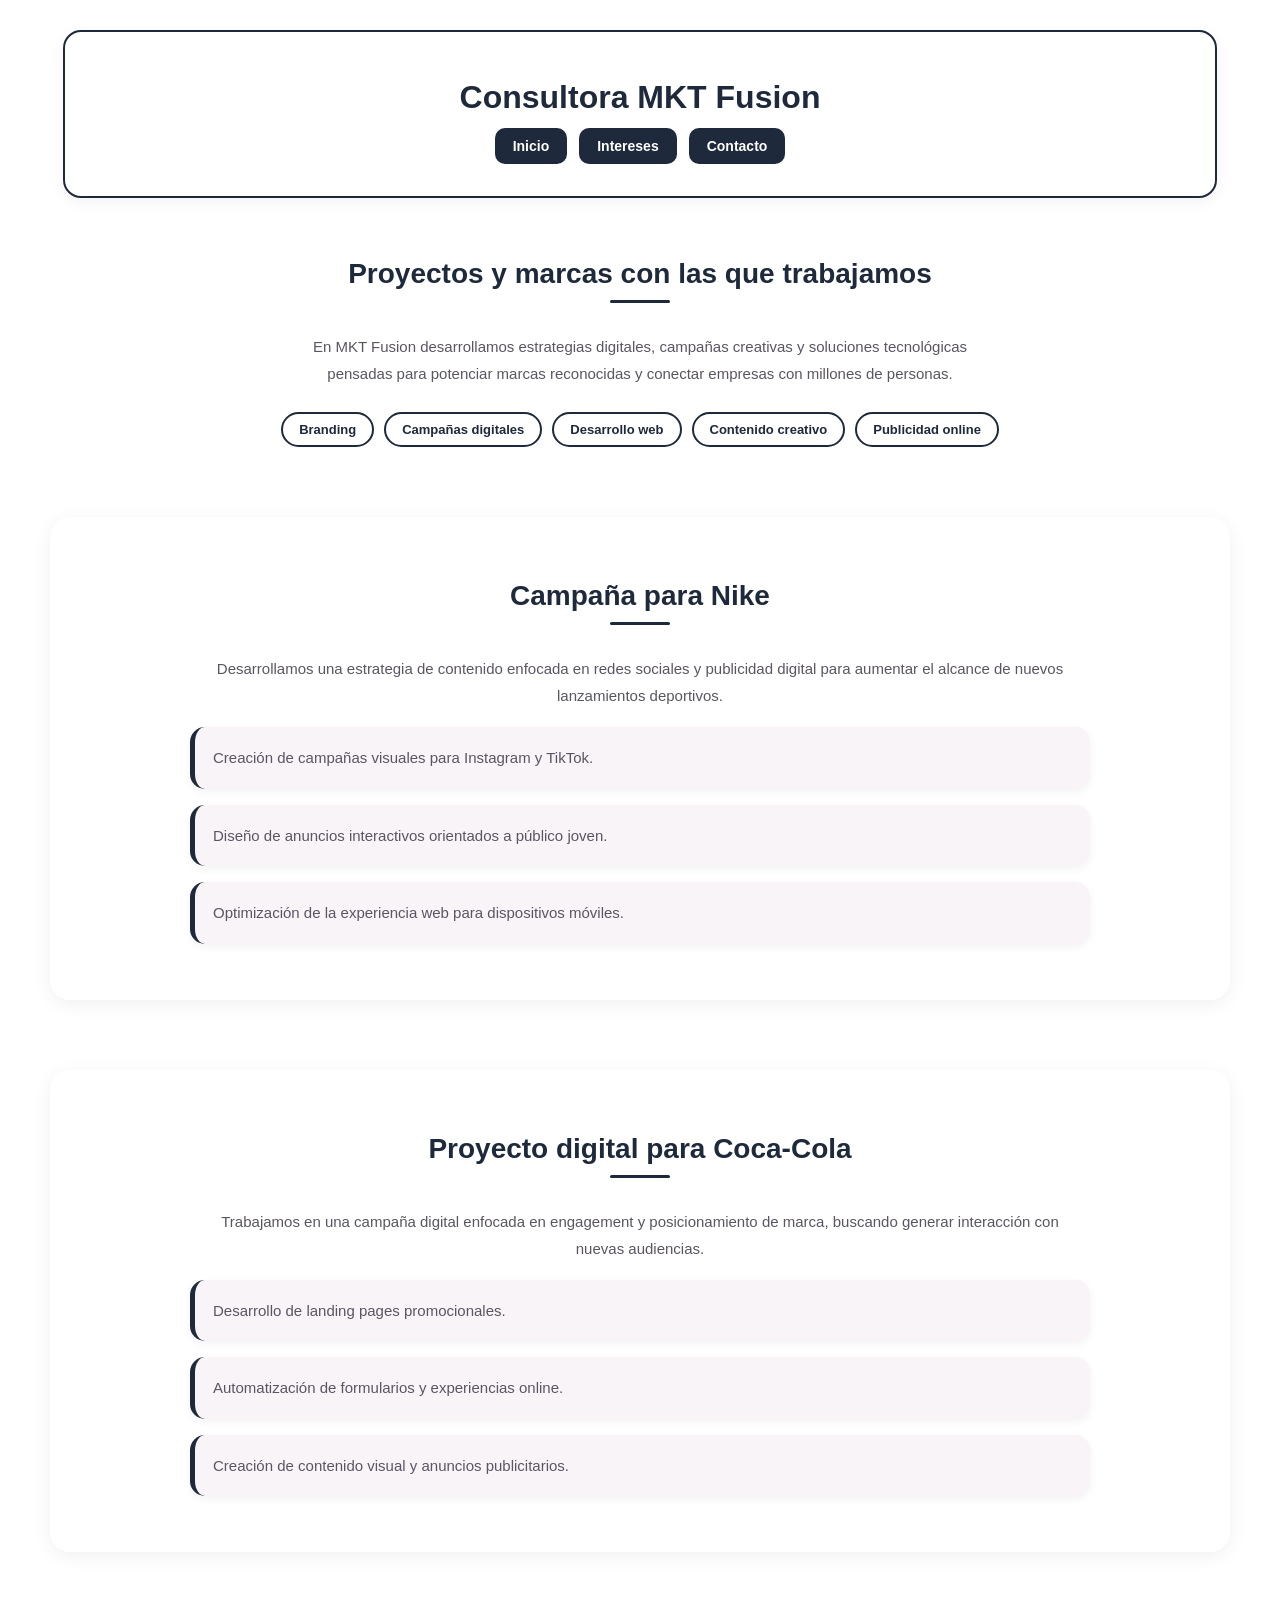
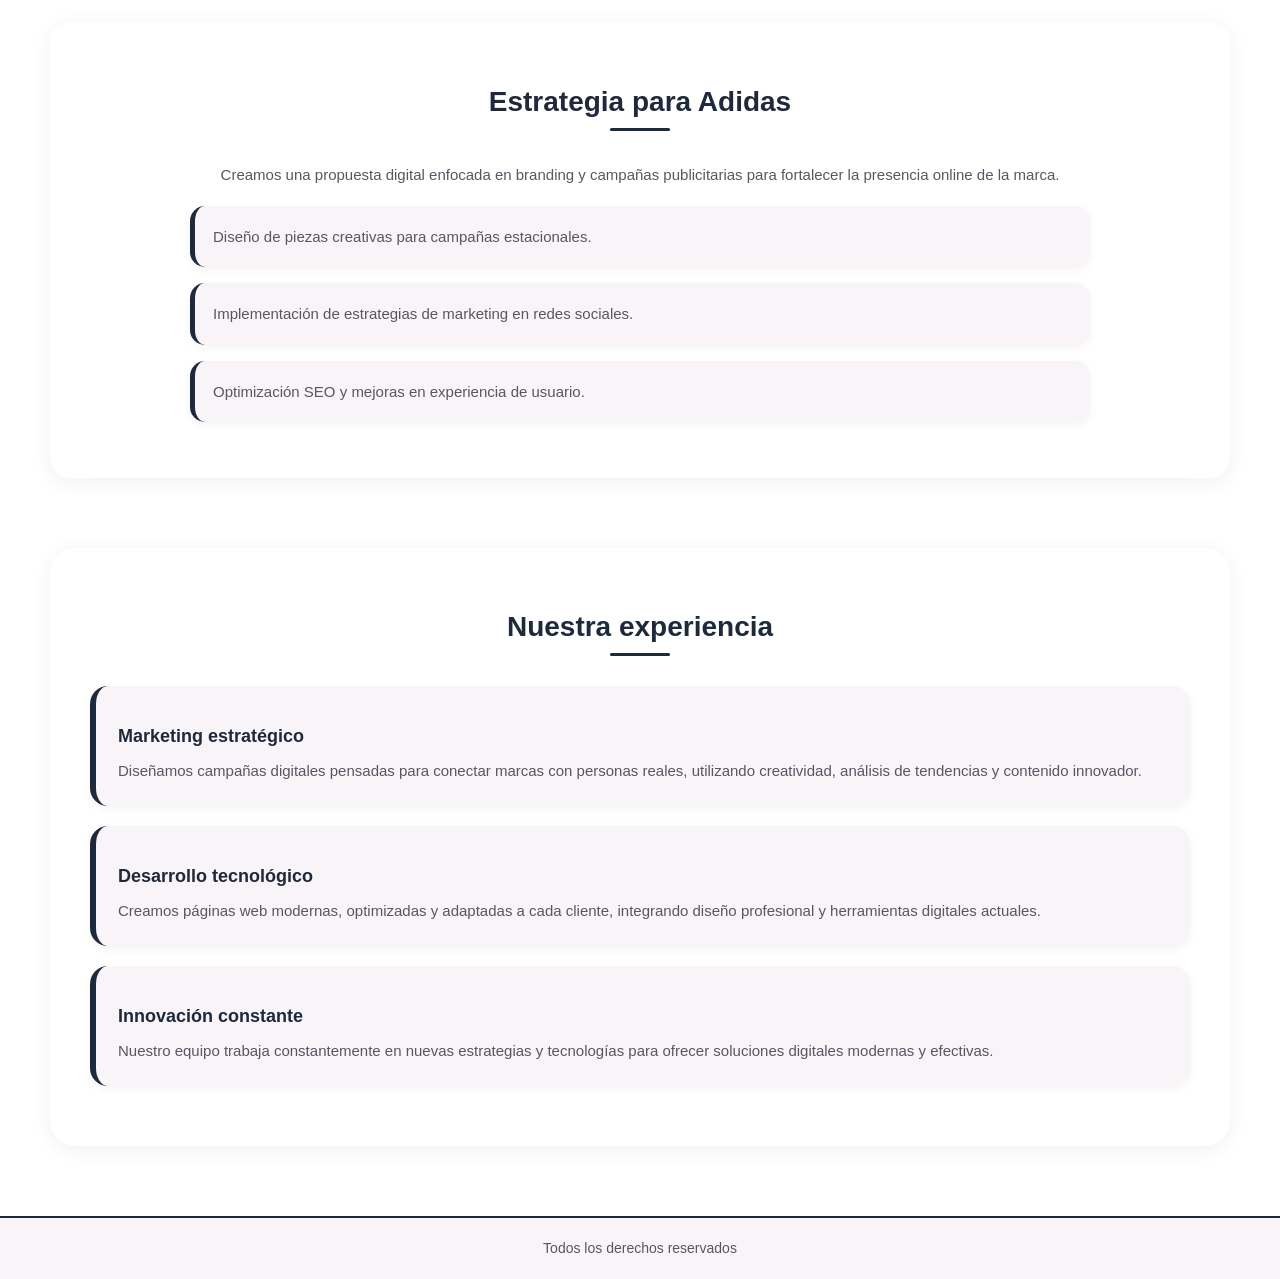
==== intereses.html @ ffaabcba "proyecto01" ====
<!DOCTYPE html>
<html lang="es">

<head>
    <meta charset="UTF-8">
    <meta name="viewport" content="width=device-width, initial-scale=1.0">
    <title>Intereses | MKT Fusion</title>
    <link rel="stylesheet" href="estilos/css1.css">
</head>

<body>

<header>

    <h1>Consultora MKT Fusion</h1>

    <nav>
        <ul>
            <li><a href="../index.html">Inicio</a></li>
            <li><a href="intereses.html">Intereses</a></li>
            <li><a href="contacto.html">Contacto</a></li>
        </ul>
    </nav>

</header>

<main>

    <!-- INICIO -->
    <section class="inicio">

        <h2>Proyectos y marcas con las que trabajamos</h2>

        <p class="texto-inicio">
            En MKT Fusion desarrollamos estrategias digitales, campañas creativas y soluciones tecnológicas pensadas para potenciar marcas reconocidas y conectar empresas con millones de personas.
        </p>

        <div class="servicios">
            <span>Branding</span>
            <span>Campañas digitales</span>
            <span>Desarrollo web</span>
            <span>Contenido creativo</span>
            <span>Publicidad online</span>
        </div>

    </section>

    <!-- CLIENTE 1 -->
    <section class="seccion">

        <h2>Campaña para Nike</h2>

        <p>
            Desarrollamos una estrategia de contenido enfocada en redes sociales y publicidad digital para aumentar el alcance de nuevos lanzamientos deportivos.
        </p>

        <ul class="lista">
            <li>Creación de campañas visuales para Instagram y TikTok.</li>
            <li>Diseño de anuncios interactivos orientados a público joven.</li>
            <li>Optimización de la experiencia web para dispositivos móviles.</li>
        </ul>

    </section>

    <!-- CLIENTE 2 -->
    <section class="seccion">

        <h2>Proyecto digital para Coca-Cola</h2>

        <p>
            Trabajamos en una campaña digital enfocada en engagement y posicionamiento de marca, buscando generar interacción con nuevas audiencias.
        </p>

        <ul class="lista">
            <li>Desarrollo de landing pages promocionales.</li>
            <li>Automatización de formularios y experiencias online.</li>
            <li>Creación de contenido visual y anuncios publicitarios.</li>
        </ul>

    </section>

    <!-- CLIENTE 3 -->
    <section class="seccion">

        <h2>Estrategia para Adidas</h2>

        <p>
            Creamos una propuesta digital enfocada en branding y campañas publicitarias para fortalecer la presencia online de la marca.
        </p>

        <ul class="lista">
            <li>Diseño de piezas creativas para campañas estacionales.</li>
            <li>Implementación de estrategias de marketing en redes sociales.</li>
            <li>Optimización SEO y mejoras en experiencia de usuario.</li>
        </ul>

    </section>

    <!-- EXPERIENCIA -->
    <section class="quienes-somos">

        <h2>Nuestra experiencia</h2>

        <div class="persona">

            <h3>Marketing estratégico</h3>

            <p>
                Diseñamos campañas digitales pensadas para conectar marcas con personas reales, utilizando creatividad, análisis de tendencias y contenido innovador.
            </p>

        </div>

        <div class="persona">

            <h3>Desarrollo tecnológico</h3>

            <p>
                Creamos páginas web modernas, optimizadas y adaptadas a cada cliente, integrando diseño profesional y herramientas digitales actuales.
            </p>

        </div>

        <div class="persona">

            <h3>Innovación constante</h3>

            <p>
                Nuestro equipo trabaja constantemente en nuevas estrategias y tecnologías para ofrecer soluciones digitales modernas y efectivas.
            </p>

        </div>

    </section>

</main>

<footer>

    <p>Todos los derechos reservados</p>

</footer>

</body>
</html>
---- estilos/css1.css ----
/* RESET */
body {
  background-color: #FFFFFF;
  margin: 0;
  font-family: Arial, Helvetica, sans-serif;
  color: #6E4B5C;
}

/* HEADER */
header {
  background-color: #FFFFFF;
  margin: 30px auto;
  padding: 25px;
  border: 2px solid #1E293B;
  border-radius: 18px;
  text-align: center;
  width: 90%;
  max-width: 1100px;
  box-shadow: 0px 4px 15px rgba(0,0,0,0.05);
}

/* TITULO PRINCIPAL */
h1 {
  color: #1E293B;
  font-size: clamp(20px, 3vw, 32px);
  margin-bottom: 12px;
  line-height: 1.2;
}

/* SUBTITULOS */
h2 {
  color: #1E293B;
  font-size: clamp(18px, 2.5vw, 28px);
  margin-bottom: 30px;
  position: relative;
  text-align: center;
}

h2::after {
  content: "";
  width: 60px;
  height: 3px;
  background-color: #1E293B;
  display: block;
  margin: 10px auto 0;
  border-radius: 10px;
}

h3 {
  color: #1E293B;
  font-size: 18px;
}

/* TEXTO */
p {
  color: #5B5563;
  line-height: 1.8;
  font-weight: 500;
  max-width: 850px;
  margin: 18px auto;
  text-align: center;
  font-size: 15px;
}

/* SECCIONES */
.seccion {
  max-width: 1100px;
  margin: 70px auto;
  padding: 40px;
  background-color: #FFFFFF;
  border-radius: 20px;
  box-shadow: 0px 4px 20px rgba(0,0,0,0.06);
  text-align: center;
}

/* MENÚ */
nav ul {
  list-style: none;
  padding: 0;
  margin-top: 20px;
  display: flex;
  justify-content: center;
  gap: 12px;
  flex-wrap: wrap;
}

nav li {
  display: inline;
}

/* BOTONES */
a {
  text-decoration: none;
  background-color: #1E293B;
  color: #FFFFFF;
  padding: 10px 18px;
  border-radius: 10px;
  font-weight: 600;
  font-size: 14px;
  transition: 0.3s;
  border: none;
}

a:hover {
  background-color: #111827;
  color: #FFFFFF;
}

/* INICIO */
.inicio {
  text-align: center;
  margin-top: 60px;
}

.texto-inicio {
  max-width: 700px;
}

/* SERVICIOS */
.servicios {
  display: flex;
  justify-content: center;
  flex-wrap: wrap;
  gap: 10px;
  margin-top: 25px;
}

.servicios span {
  border: 2px solid #1E293B;
  color: #1E293B;
  padding: 8px 16px;
  border-radius: 50px;
  font-weight: 600;
  font-size: 13px;
  background-color: #FFFFFF;
}

/* LISTAS */
.lista {
  max-width: 900px;
  margin: auto;
  padding: 0;
}

.lista li {
  background-color: #F8F4F7;
  margin-bottom: 16px;
  padding: 18px;
  border-radius: 15px;
  list-style: none;
  line-height: 1.7;
  box-shadow: 0px 3px 10px rgba(0,0,0,0.05);
  border-left: 5px solid #1E293B;
  text-align: left;
  color: #5B5563;
  font-size: 15px;
}

/* QUIÉNES SOMOS */
.quienes-somos {
  max-width: 1100px;
  margin: 70px auto;
  padding: 40px;
  background-color: #FFFFFF;
  border-radius: 25px;
  box-shadow: 0px 4px 20px rgba(0,0,0,0.06);
  text-align: center;
}

.persona {
  background-color: #F8F4F7;
  border-left: 6px solid #1E293B;
  border-radius: 18px;
  padding: 22px;
  margin-bottom: 20px;
  box-shadow: 0px 3px 10px rgba(0,0,0,0.05);
  text-align: left;
}

.persona h3 {
  color: #1E293B;
  font-size: 18px;
  margin-bottom: 10px;
}

.persona p {
  margin: 0;
  max-width: 100%;
  text-align: left;
  line-height: 1.8;
  color: #5B5563;
  font-size: 15px;
}

/* IMAGEN */
.imagen-presentacion {
  text-align: center;
}

img {
  width: 100%;
  max-width: 650px;
  height: auto;
  border-radius: 20px;
  box-shadow: 0px 5px 20px rgba(0,0,0,0.10);
}

/* NOMBRES DESTACADOS */
strong {
  color: #1E293B;
}

/* FOOTER */
footer {
  background-color: #F8F4F7;
  margin-top: 60px;
  padding: 16px;
  text-align: center;
  border-top: 2px solid #1E293B;
}

footer p {
  margin: 0;
  font-size: 13px;
}

/* RESPONSIVE */
@media (max-width: 768px) {

  h1 {
    font-size: 24px;
  }

  h2 {
    font-size: 22px;
  }

  h3 {
    font-size: 17px;
  }

  p {
    font-size: 14px;
    line-height: 1.7;
  }

  nav ul {
    flex-direction: column;
    align-items: center;
  }

  a {
    display: block;
    width: 80%;
    text-align: center;
  }

  .lista li {
    text-align: center;
    font-size: 14px;
  }

  .seccion,
  .quienes-somos {
    padding: 28px 18px;
  }

  .persona {
    text-align: center;
  }

  .persona p {
    text-align: center;
    font-size: 14px;
  }

}
/* FOOTER */
footer {
  background-color: #F8F4F7;
  margin-top: 60px;
  padding: 18px;
  text-align: center;
  border-top: 2px solid #1E293B;

  display: flex;
  justify-content: center;
  align-items: center;
}

footer p {
  margin: 0;
  font-size: 14px;
  text-align: center;
  width: 100%;
}

/* CONTACTO */
.contacto {
  text-align: center;
  max-width: 1100px;
  margin: 80px auto;
  padding: 20px;
}

/* EMAILS */
.contacto .servicios {
  display: flex;
  justify-content: center;
  align-items: center;
  gap: 15px;
  flex-wrap: wrap;
  margin-top: 35px;
}
.contacto .servicios a {
  background-color: #1E293B;
  color: #FFFFFF;
  padding: 12px 20px;
  border-radius: 10px;
  font-weight: 600;
  font-size: 14px;
  transition: 0.3s;
}
/* EQUIPO */
.equipo {
  display: flex;
  justify-content: center;
  align-items: flex-start;
  gap: 45px;
  flex-wrap: wrap;
  margin-top: 40px;
}

/* CADA PERSONA */
.miembro {
  text-align: center;
}

/* FOTOS */
.miembro img {
  width: 220px;
  height: 220px;
  object-fit: cover;
  border-radius: 50%;
  border: 6px solid #1E293B;
  box-shadow: 0px 5px 20px rgba(0,0,0,0.10);
  transition: 0.3s;
}

/* EFECTO */
.miembro img:hover {
  transform: scale(1.03);
}

/* NOMBRES */
.miembro h3 {
  margin-top: 18px;
  font-size: 17px;
  color: #1E293B;
  font-weight: 600;
}
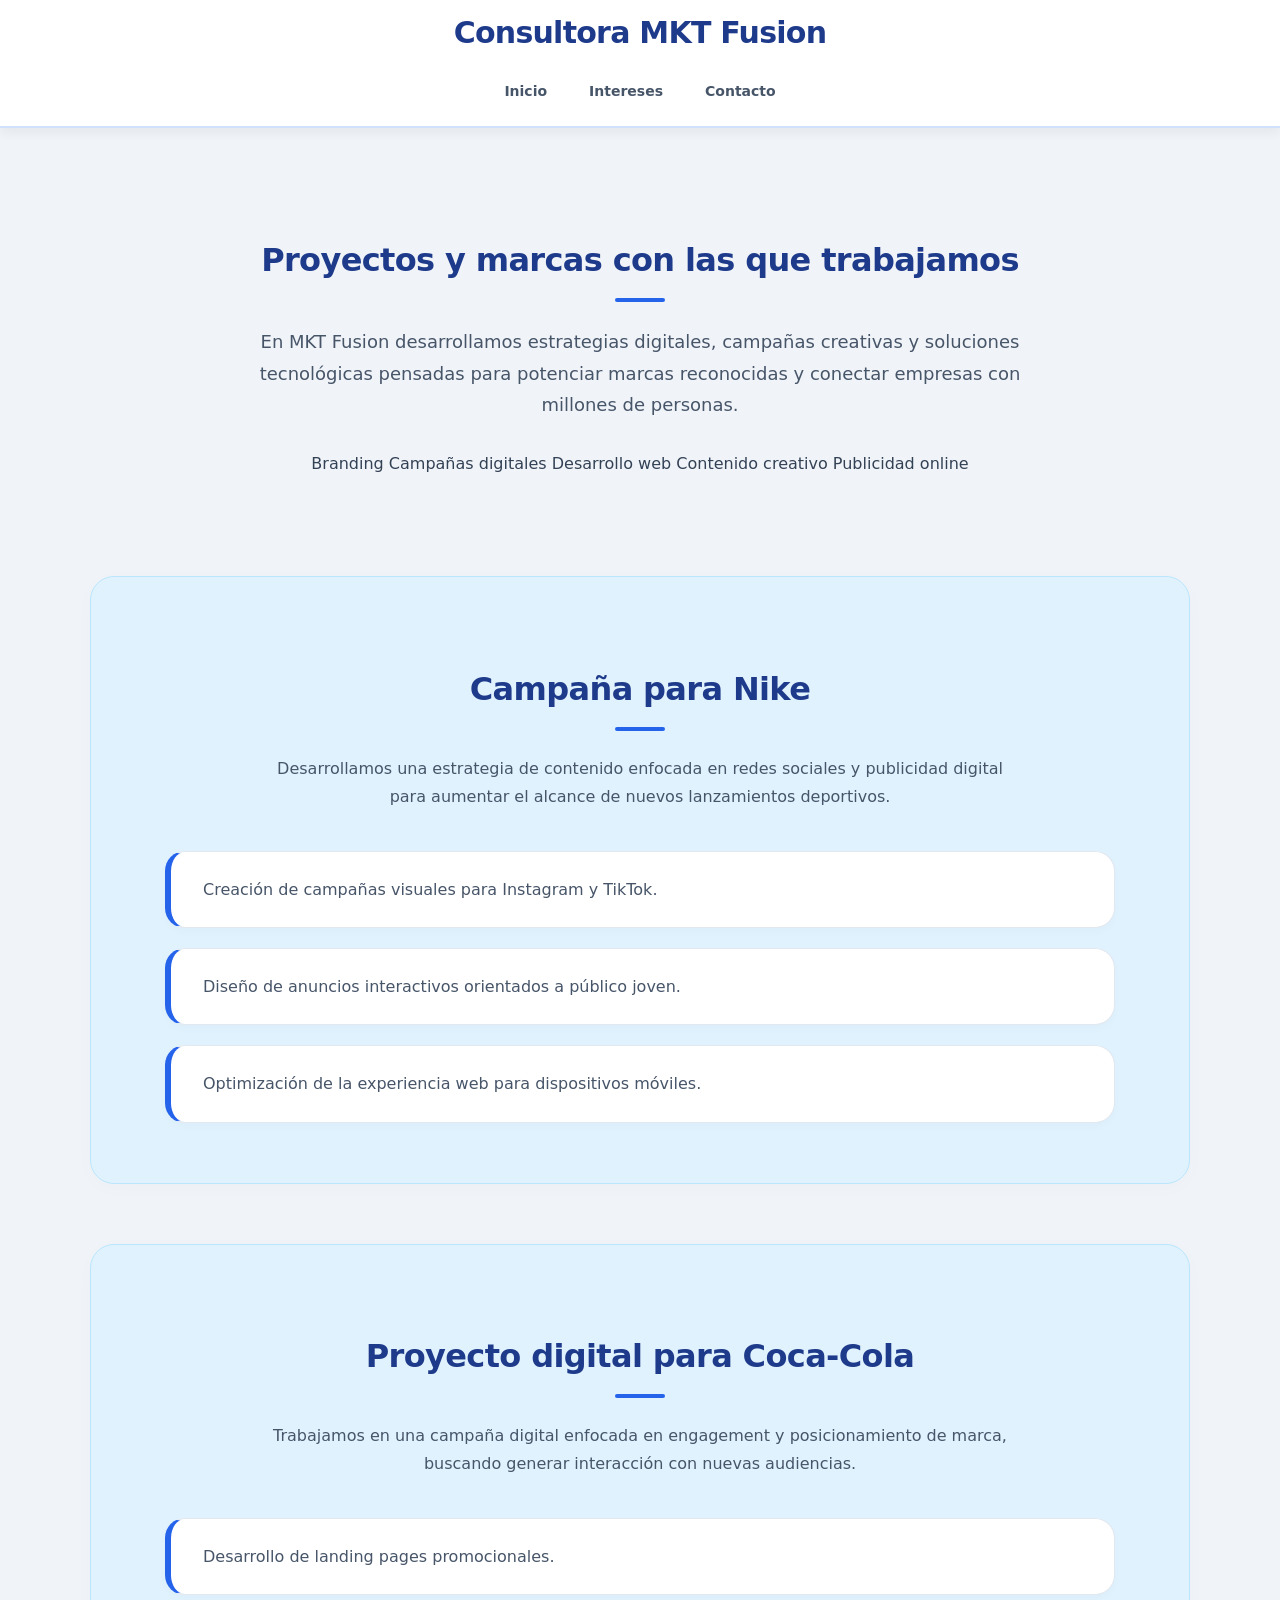
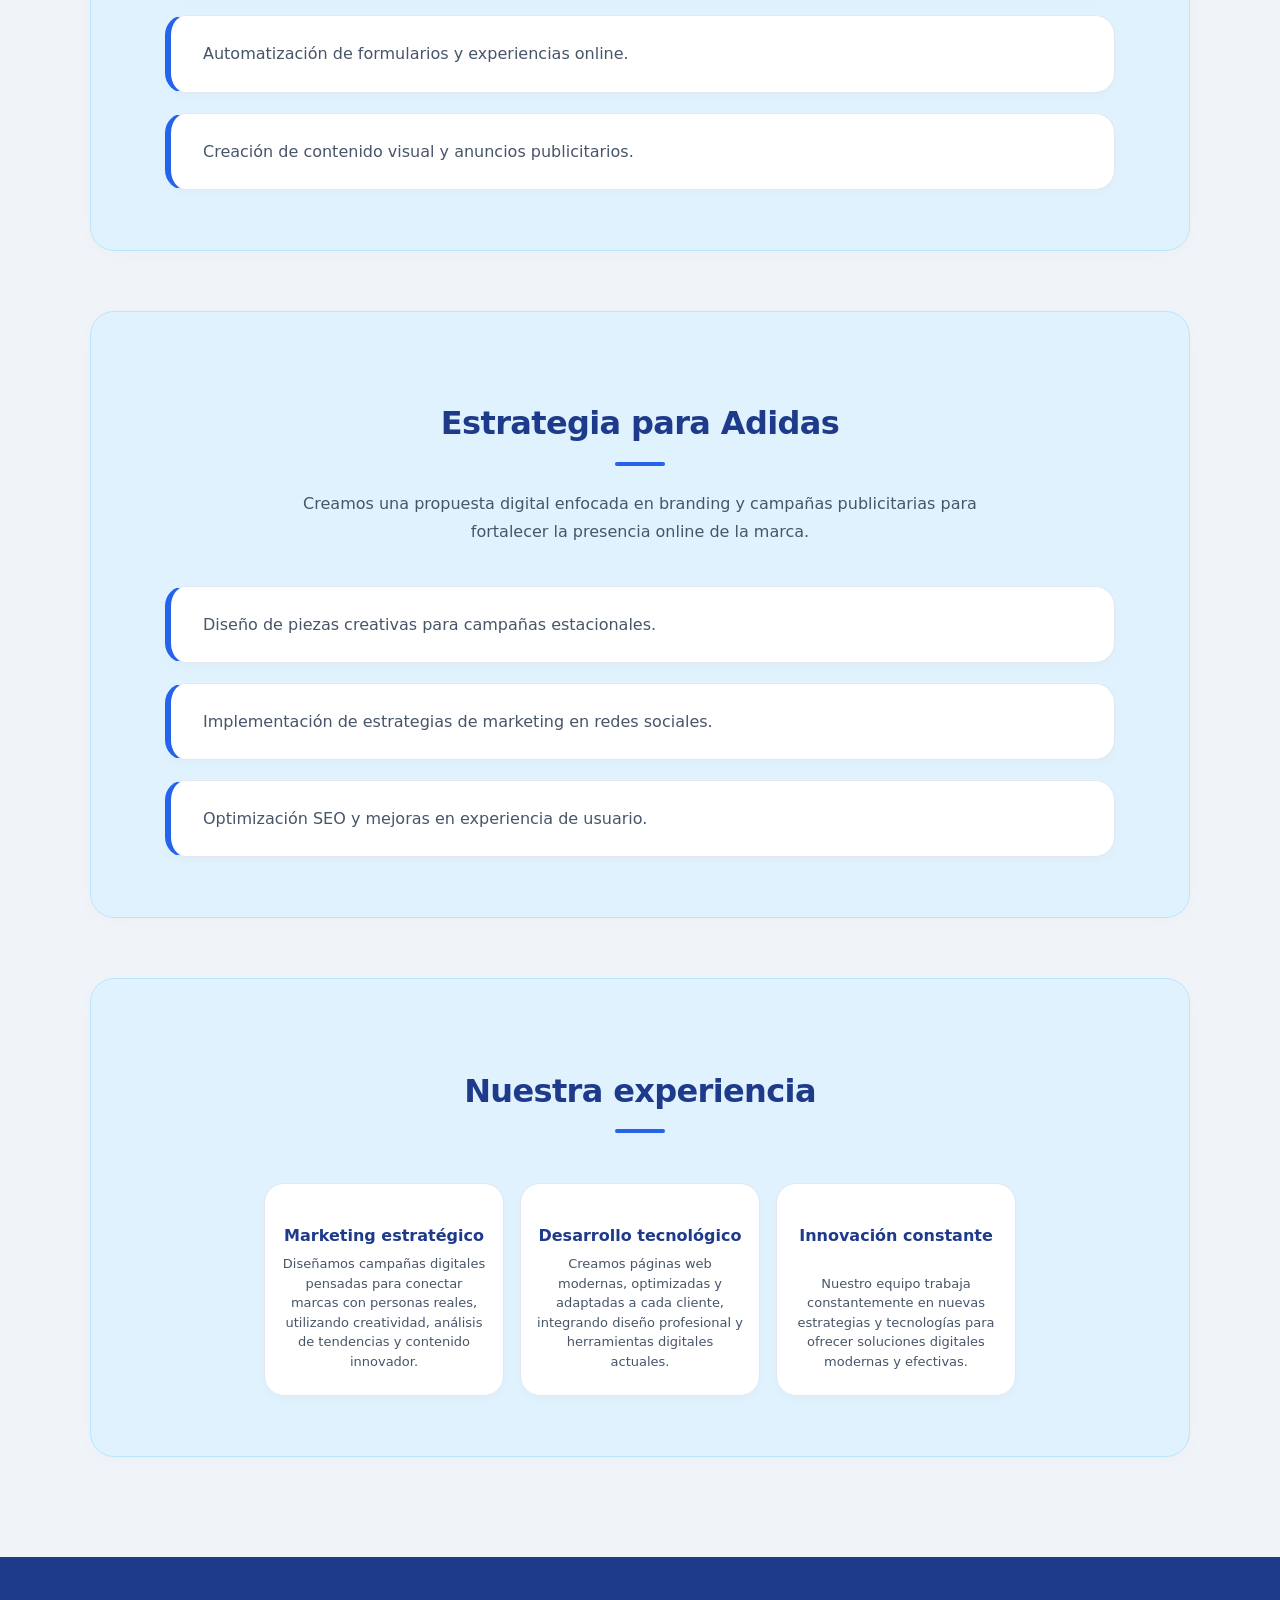
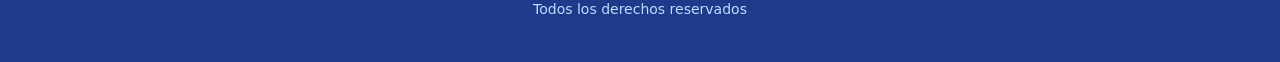
==== commit 1d08c60b: "Fixeo del diseño y agregado de responsive" ====
--- a/intereses.html
+++ b/intereses.html
@@ -101,35 +101,25 @@
 
         <h2>Nuestra experiencia</h2>
 
-        <div class="persona">
+        <div class="equipo">
 
-            <h3>Marketing estratégico</h3>
+            <div class="persona">
+                <h3>Marketing estratégico</h3>
+                <p>Diseñamos campañas digitales pensadas para conectar marcas con personas reales, utilizando creatividad, análisis de tendencias y contenido innovador.</p>
+            </div>
 
-            <p>
-                Diseñamos campañas digitales pensadas para conectar marcas con personas reales, utilizando creatividad, análisis de tendencias y contenido innovador.
-            </p>
+            <div class="persona">
+                <h3>Desarrollo tecnológico</h3>
+                <p>Creamos páginas web modernas, optimizadas y adaptadas a cada cliente, integrando diseño profesional y herramientas digitales actuales.</p>
+            </div>
+
+            <div class="persona">
+                <h3>Innovación constante</h3>
+                <p>Nuestro equipo trabaja constantemente en nuevas estrategias y tecnologías para ofrecer soluciones digitales modernas y efectivas.</p>
+            </div>
 
         </div>
 
-        <div class="persona">
-
-            <h3>Desarrollo tecnológico</h3>
-
-            <p>
-                Creamos páginas web modernas, optimizadas y adaptadas a cada cliente, integrando diseño profesional y herramientas digitales actuales.
-            </p>
-
-        </div>
-
-        <div class="persona">
-
-            <h3>Innovación constante</h3>
-
-            <p>
-                Nuestro equipo trabaja constantemente en nuevas estrategias y tecnologías para ofrecer soluciones digitales modernas y efectivas.
-            </p>
-
-        </div>
 
     </section>
 
--- a/estilos/css1.css
+++ b/estilos/css1.css
@@ -1,86 +1,87 @@
-/* RESET */
+* {
+  box-sizing: border-box;
+}
+
 body {
-  background-color: #FFFFFF;
-  margin: 0;
-  font-family: Arial, Helvetica, sans-serif;
-  color: #6E4B5C;
-}
-
-/* HEADER */
+  background-color: #F0F4F8;
+  margin: 0;
+  font-family: system-ui, -apple-system, BlinkMacSystemFont, "Segoe UI", Roboto, Helvetica, Arial, sans-serif;
+  color: #334155;
+  line-height: 1.6;
+}
+
 header {
   background-color: #FFFFFF;
-  margin: 30px auto;
-  padding: 25px;
-  border: 2px solid #1E293B;
-  border-radius: 18px;
-  text-align: center;
-  width: 90%;
-  max-width: 1100px;
-  box-shadow: 0px 4px 15px rgba(0,0,0,0.05);
-}
-
-/* TITULO PRINCIPAL */
+  margin: 0;
+  padding: 15px 40px;
+  border-bottom: 2px solid #D0E1FD;
+  text-align: center;
+  width: 100%;
+  max-width: none;
+  box-shadow: 0 4px 12px rgba(15, 23, 42, 0.06);
+  position: sticky;
+  top: 0;
+  z-index: 100;
+  display: flex;
+  flex-direction: column;
+  align-items: center;
+  gap: 10px;
+}
+
 h1 {
-  color: #1E293B;
-  font-size: clamp(20px, 3vw, 32px);
-  margin-bottom: 12px;
+  color: #1E3A8A;
+  font-size: clamp(22px, 3.5vw, 30px);
+  font-weight: 800;
+  margin: 0;
+  letter-spacing: -0.025em;
   line-height: 1.2;
 }
 
-/* SUBTITULOS */
 h2 {
-  color: #1E293B;
-  font-size: clamp(18px, 2.5vw, 28px);
-  margin-bottom: 30px;
+  color: #1E3A8A;
+  font-size: clamp(24px, 3vw, 32px);
+  font-weight: 700;
+  margin-bottom: 24px;
+  letter-spacing: -0.02em;
+  text-align: center;
   position: relative;
-  text-align: center;
 }
 
 h2::after {
   content: "";
-  width: 60px;
-  height: 3px;
-  background-color: #1E293B;
+  width: 50px;
+  height: 4px;
+  background-color: #2563EB;
   display: block;
-  margin: 10px auto 0;
-  border-radius: 10px;
+  margin: 12px auto 0;
+  border-radius: 4px;
 }
 
 h3 {
-  color: #1E293B;
-  font-size: 18px;
-}
-
-/* TEXTO */
+  color: #1E3A8A;
+  font-size: 20px;
+  font-weight: 600;
+  margin-top: 0;
+  margin-bottom: 12px;
+}
+
 p {
-  color: #5B5563;
-  line-height: 1.8;
-  font-weight: 500;
-  max-width: 850px;
-  margin: 18px auto;
-  text-align: center;
-  font-size: 15px;
-}
-
-/* SECCIONES */
-.seccion {
-  max-width: 1100px;
-  margin: 70px auto;
-  padding: 40px;
-  background-color: #FFFFFF;
-  border-radius: 20px;
-  box-shadow: 0px 4px 20px rgba(0,0,0,0.06);
-  text-align: center;
-}
-
-/* MENÚ */
+  color: #475569;
+  font-size: 16px;
+  line-height: 1.75;
+  font-weight: 400;
+  max-width: 750px;
+  margin: 16px auto;
+  text-align: center;
+}
+
 nav ul {
   list-style: none;
   padding: 0;
-  margin-top: 20px;
-  display: flex;
-  justify-content: center;
-  gap: 12px;
+  margin: 10px 0 0 0;
+  display: flex;
+  justify-content: center;
+  gap: 8px;
   flex-wrap: wrap;
 }
 
@@ -88,274 +89,330 @@
   display: inline;
 }
 
-/* BOTONES */
 a {
   text-decoration: none;
-  background-color: #1E293B;
-  color: #FFFFFF;
-  padding: 10px 18px;
-  border-radius: 10px;
+  background-color: transparent;
+  color: #475569;
+  padding: 8px 16px;
+  border-radius: 12px;
   font-weight: 600;
   font-size: 14px;
-  transition: 0.3s;
+  transition: all 0.25s ease;
+  border: 1px solid transparent;
+  display: inline-block;
+}
+
+a:hover {
+  background-color: #E0F2FE;
+  color: #2563EB;
+}
+
+.seccion, .quienes-somos, .contacto {
+  width: 90%;
+  max-width: 1100px;
+  margin: 60px auto;
+  padding: 60px 40px;
+  background-color: #E0F2FE;
+  border-radius: 24px;
+  border: 1px solid #BAE6FD;
+  text-align: center;
+  box-shadow: 0 4px 20px rgba(15, 23, 42, 0.02);
+}
+
+.inicio {
+  background-color: transparent;
   border: none;
-}
-
-a:hover {
-  background-color: #111827;
-  color: #FFFFFF;
-}
-
-/* INICIO */
-.inicio {
-  text-align: center;
-  margin-top: 60px;
+  box-shadow: none;
+  text-align: center;
+  margin-top: 40px;
+  padding: 40px 20px;
+  width: 100%;
 }
 
 .texto-inicio {
-  max-width: 700px;
-}
-
-/* SERVICIOS */
-.servicios {
-  display: flex;
-  justify-content: center;
+  max-width: 800px;
+  font-size: 18px;
+  color: #475569;
+  margin-bottom: 30px;
+  width: 100%;
+}
+
+.inicio ul {
+  display: flex;
+  justify-content: center;
+  align-items: stretch;
   flex-wrap: wrap;
-  gap: 10px;
-  margin-top: 25px;
-}
-
-.servicios span {
-  border: 2px solid #1E293B;
-  color: #1E293B;
-  padding: 8px 16px;
-  border-radius: 50px;
-  font-weight: 600;
-  font-size: 13px;
+  gap: 16px;
+  margin-top: 40px;
+  padding: 0;
+  list-style: none;
+  width: 100%;
+}
+
+.inicio ul li {
   background-color: #FFFFFF;
-}
-
-/* LISTAS */
+  border: 2px solid #E2E8F0;
+  border-radius: 16px;
+  padding: 24px;
+  width: 100%;
+  max-width: 200px;
+  box-shadow: 0 2px 6px rgba(15, 23, 42, 0.01);
+  text-align: center;
+  display: flex;
+  flex-direction: column;
+  justify-content: center;
+  align-items: center;
+}
+
+.inicio ul li h3 {
+  color: #1E3A8A;
+  font-size: 16px;
+  font-weight: 700;
+  margin: 0;
+  line-height: 1.3;
+}
+
 .lista {
-  max-width: 900px;
-  margin: auto;
+  max-width: 950px;
+  margin: 40px auto 0;
   padding: 0;
+  display: flex;
+  flex-direction: column;
+  gap: 20px;
+  width: 100%;
 }
 
 .lista li {
-  background-color: #F8F4F7;
-  margin-bottom: 16px;
-  padding: 18px;
-  border-radius: 15px;
+  background-color: #FFFFFF;
+  margin-bottom: 0;
+  padding: 24px 32px;
+  border-radius: 20px;
   list-style: none;
   line-height: 1.7;
-  box-shadow: 0px 3px 10px rgba(0,0,0,0.05);
-  border-left: 5px solid #1E293B;
+  box-shadow: 0 4px 10px rgba(15, 23, 42, 0.02);
+  border: 1px solid #E2E8F0;
+  border-left: 6px solid #2563EB;
   text-align: left;
-  color: #5B5563;
-  font-size: 15px;
-}
-
-/* QUIÉNES SOMOS */
-.quienes-somos {
-  max-width: 1100px;
-  margin: 70px auto;
-  padding: 40px;
+  color: #475569;
+  font-size: 16px;
+  transition: transform 0.2s ease, box-shadow 0.2s ease;
+}
+
+.lista li:hover {
+  transform: translateX(4px);
+  box-shadow: 0 8px 16px rgba(37, 99, 235, 0.06);
+}
+
+.equipo {
+  display: flex;
+  justify-content: center;
+  align-items: stretch;
+  gap: 16px;
+  flex-wrap: wrap;
+  margin-top: 50px;
+  width: 100%;
+}
+
+.persona, .miembro {
   background-color: #FFFFFF;
-  border-radius: 25px;
-  box-shadow: 0px 4px 20px rgba(0,0,0,0.06);
-  text-align: center;
+  border: 1px solid #E2E8F0;
+  border-radius: 20px;
+  padding: 24px 16px;
+  margin-bottom: 0;
+  width: 100%;
+  max-width: 240px;
+  box-shadow: 0 4px 10px rgba(15, 23, 42, 0.02);
+  text-align: center;
+  transition: all 0.3s ease;
+  display: flex;
+  flex-direction: column;
+  justify-content: space-between;
+}
+
+.persona:hover, .miembro:hover {
+  transform: translateY(-6px);
+  box-shadow: 0 10px 20px rgba(37, 99, 235, 0.08);
+  border-color: #93C5FD;
 }
 
 .persona {
-  background-color: #F8F4F7;
-  border-left: 6px solid #1E293B;
-  border-radius: 18px;
-  padding: 22px;
-  margin-bottom: 20px;
-  box-shadow: 0px 3px 10px rgba(0,0,0,0.05);
-  text-align: left;
-}
-
-.persona h3 {
-  color: #1E293B;
-  font-size: 18px;
-  margin-bottom: 10px;
-}
-
-.persona p {
+  border-left: 1px solid #E2E8F0;
+}
+
+.miembro img {
+  width: 120px;
+  height: 120px;
+  object-fit: cover;
+  border-radius: 50%;
+  border: 4px solid #F0F4F8;
+  box-shadow: 0 6px 12px rgba(15, 23, 42, 0.06);
+  margin: 0 auto;
+  transition: transform 0.3s ease;
+}
+
+.miembro img:hover {
+  transform: scale(1.05);
+}
+
+.persona h3, .miembro h3 {
+  margin-top: 15px;
+  font-size: 16px;
+  color: #1E3A8A;
+  font-weight: 700;
+  margin-bottom: 6px;
+}
+
+.persona p, .miembro p {
   margin: 0;
   max-width: 100%;
-  text-align: left;
-  line-height: 1.8;
-  color: #5B5563;
-  font-size: 15px;
-}
-
-/* IMAGEN */
+  text-align: center;
+  font-size: 13px;
+  color: #475569;
+  line-height: 1.5;
+}
+
 .imagen-presentacion {
   text-align: center;
+  margin: 40px auto;
+  width: 100%;
 }
 
 img {
   width: 100%;
   max-width: 650px;
   height: auto;
-  border-radius: 20px;
-  box-shadow: 0px 5px 20px rgba(0,0,0,0.10);
-}
-
-/* NOMBRES DESTACADOS */
+  border-radius: 24px;
+  box-shadow: 0 10px 15px -3px rgba(15, 23, 42, 0.06), 0 4px 6px -4px rgba(15, 23, 42, 0.06);
+}
+
 strong {
-  color: #1E293B;
-}
-
-/* FOOTER */
+  color: #1E3A8A;
+  font-weight: 600;
+}
+
+.contacto .servicios {
+  display: flex;
+  justify-content: center;
+  align-items: center;
+  gap: 16px;
+  flex-wrap: wrap;
+  margin-top: 30px;
+}
+
+.contacto .servicios a {
+  background-color: #2563EB;
+  color: #FFFFFF;
+  padding: 12px 24px;
+  border-radius: 12px;
+  font-weight: 600;
+  font-size: 15px;
+  border: 1px solid #2563EB;
+  box-shadow: 0 4px 10px rgba(37, 99, 235, 0.15);
+}
+
+.contacto .servicios a:hover {
+  background-color: #1D4ED8;
+  border-color: #1D4ED8;
+  color: #FFFFFF;
+  transform: translateY(-2px);
+  box-shadow: 0 6px 14px rgba(37, 99, 235, 0.25);
+}
+
 footer {
-  background-color: #F8F4F7;
-  margin-top: 60px;
-  padding: 16px;
-  text-align: center;
-  border-top: 2px solid #1E293B;
+  background-color: #1E3A8A;
+  margin-top: 100px;
+  padding: 40px 24px;
+  border-top: none;
+  display: flex;
+  justify-content: center;
+  align-items: center;
 }
 
 footer p {
-  margin: 0;
-  font-size: 13px;
-}
-
-/* RESPONSIVE */
+  color: #BFDBFE;
+  margin: 0;
+  font-size: 14px;
+  text-align: center;
+  width: 100%;
+}
+
+@media (max-width: 992px) {
+  .inicio ul li {
+    max-width: 45%;
+  }
+}
+
 @media (max-width: 768px) {
+  header {
+    width: 100%;
+    padding: 15px 20px;
+    top: 0;
+  }
 
   h1 {
-    font-size: 24px;
+    font-size: 20px;
   }
 
   h2 {
     font-size: 22px;
-  }
-
-  h3 {
-    font-size: 17px;
+    margin-bottom: 20px;
   }
 
   p {
+    font-size: 15px;
+    line-height: 1.6;
+  }
+
+  nav ul {
+    flex-direction: row;
+    justify-content: center;
+    gap: 4px;
+  }
+
+  a {
+    font-size: 12px;
+    padding: 6px 10px;
+  }
+
+  .seccion, .quienes-somos, .contacto {
+    width: 92%;
+    padding: 35px 20px;
+    margin: 40px auto;
+    border-radius: 16px;
+  }
+
+  .inicio ul li {
+    max-width: 100%;
+  }
+
+  .equipo {
+    justify-content: center;
+    gap: 16px;
+  }
+
+  .persona, .miembro {
+    max-width: 100%;
+    padding: 24px 16px;
+  }
+
+  .lista li {
+    text-align: left;
     font-size: 14px;
-    line-height: 1.7;
+    padding: 20px;
+  }
+}
+
+@media (max-width: 480px) {
+  header {
+    padding: 10px;
   }
 
   nav ul {
-    flex-direction: column;
-    align-items: center;
+    gap: 2px;
   }
 
   a {
-    display: block;
-    width: 80%;
-    text-align: center;
-  }
-
-  .lista li {
-    text-align: center;
-    font-size: 14px;
-  }
-
-  .seccion,
-  .quienes-somos {
-    padding: 28px 18px;
-  }
-
-  .persona {
-    text-align: center;
-  }
-
-  .persona p {
-    text-align: center;
-    font-size: 14px;
-  }
-
-}
-/* FOOTER */
-footer {
-  background-color: #F8F4F7;
-  margin-top: 60px;
-  padding: 18px;
-  text-align: center;
-  border-top: 2px solid #1E293B;
-
-  display: flex;
-  justify-content: center;
-  align-items: center;
-}
-
-footer p {
-  margin: 0;
-  font-size: 14px;
-  text-align: center;
-  width: 100%;
-}
-
-/* CONTACTO */
-.contacto {
-  text-align: center;
-  max-width: 1100px;
-  margin: 80px auto;
-  padding: 20px;
-}
-
-/* EMAILS */
-.contacto .servicios {
-  display: flex;
-  justify-content: center;
-  align-items: center;
-  gap: 15px;
-  flex-wrap: wrap;
-  margin-top: 35px;
-}
-.contacto .servicios a {
-  background-color: #1E293B;
-  color: #FFFFFF;
-  padding: 12px 20px;
-  border-radius: 10px;
-  font-weight: 600;
-  font-size: 14px;
-  transition: 0.3s;
-}
-/* EQUIPO */
-.equipo {
-  display: flex;
-  justify-content: center;
-  align-items: flex-start;
-  gap: 45px;
-  flex-wrap: wrap;
-  margin-top: 40px;
-}
-
-/* CADA PERSONA */
-.miembro {
-  text-align: center;
-}
-
-/* FOTOS */
-.miembro img {
-  width: 220px;
-  height: 220px;
-  object-fit: cover;
-  border-radius: 50%;
-  border: 6px solid #1E293B;
-  box-shadow: 0px 5px 20px rgba(0,0,0,0.10);
-  transition: 0.3s;
-}
-
-/* EFECTO */
-.miembro img:hover {
-  transform: scale(1.03);
-}
-
-/* NOMBRES */
-.miembro h3 {
-  margin-top: 18px;
-  font-size: 17px;
-  color: #1E293B;
-  font-weight: 600;
-}
+    padding: 4px 8px;
+    font-size: 11px;
+  }
+}
